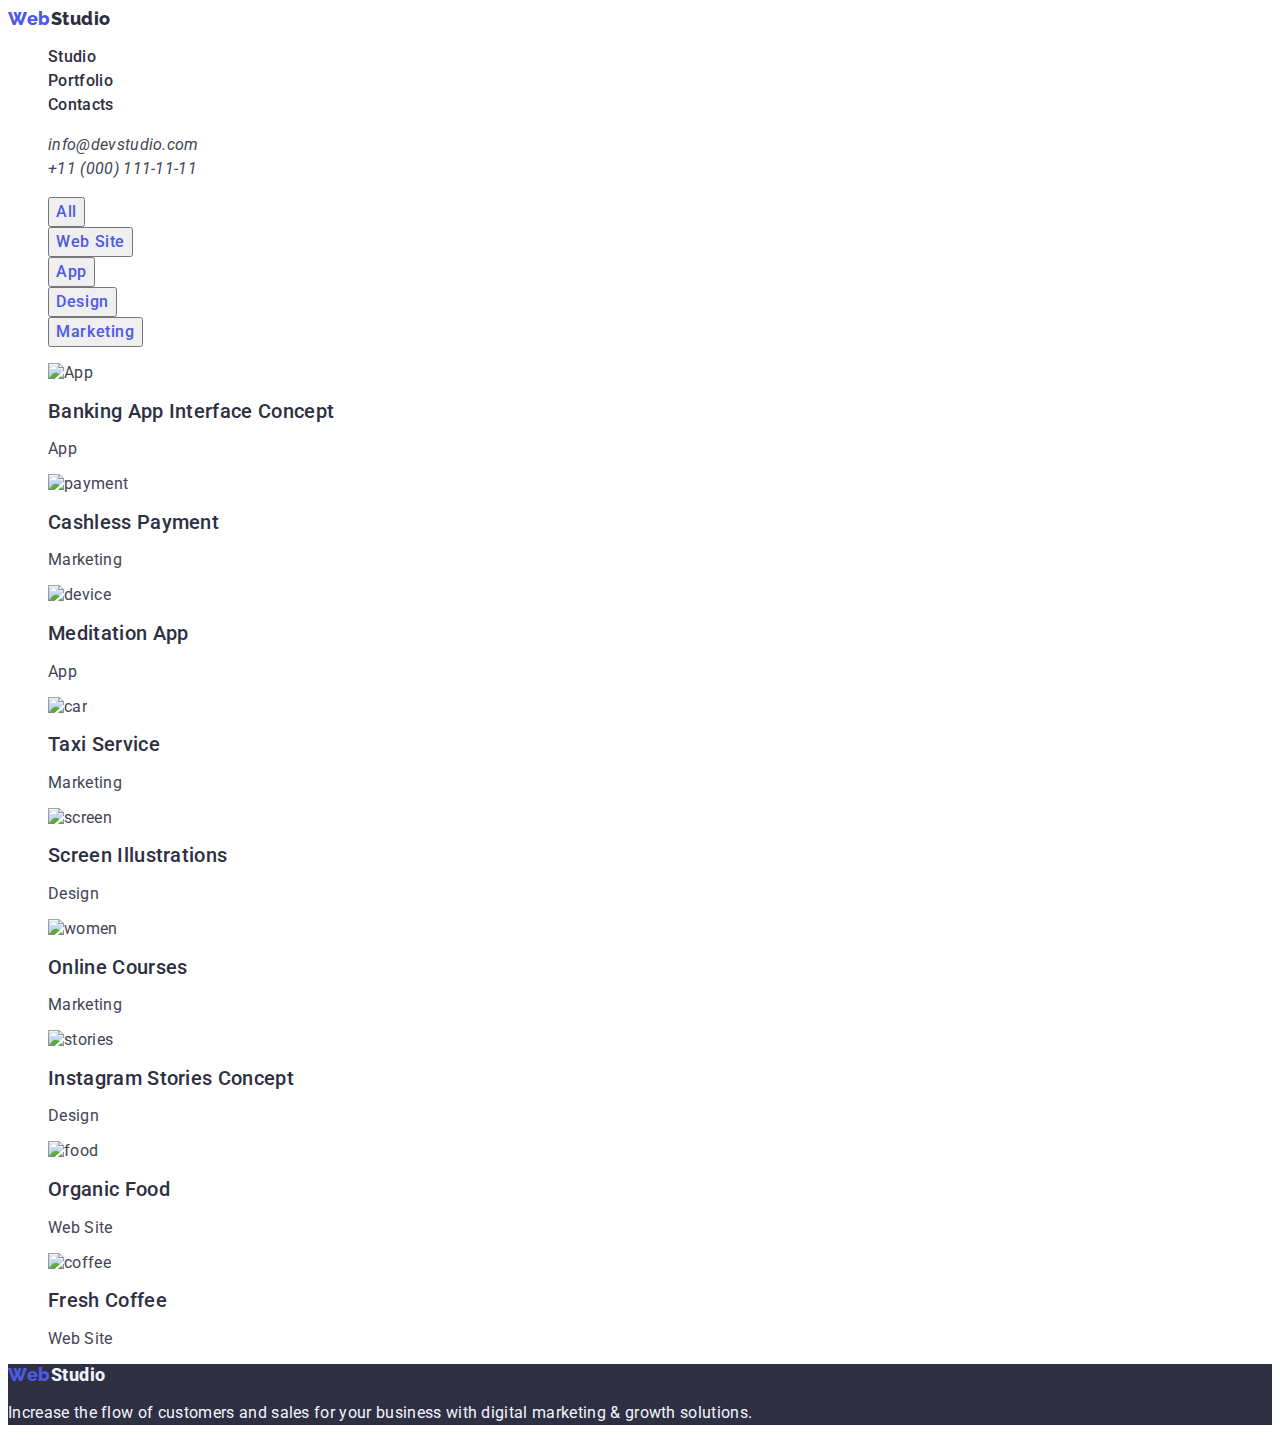
==== portfolio.html @ 8b95468c "logo" ====
<!DOCTYPE html>
<html lang="en">
  <head>
    <meta charset="UTF-8" />
    <meta http-equiv="X-UA-Compatible" content="IE=edge" />
    <meta name="viewport" content="width=device-width, initial-scale=1.0" />
    <title>Document</title>
    <link rel="preconnect" href="https://fonts.googleapis.com" />
    <link rel="preconnect" href="https://fonts.gstatic.com" crossorigin />
    <link
      href="https://fonts.googleapis.com/css2?family=Raleway:wght@800&family=Roboto:wght@400;500;700;900&display=swap"
      rel="stylesheet"
    />
    <link rel="stylesheet" href="./css/styles.css" />
  </head>
  <body>
    <header>
      <nav>
        <a href="./index.html" class="text-transform"
          ><span class="first-word">Web</span>Studio</a
        >
        <ul class="sait-nav list">
          <li><a href="./index.html" class="link">Studio</a></li>
          <li><a href="" class="link">Portfolio</a></li>
          <li><a href="" class="link">Contacts</a></li>
        </ul>
      </nav>
      <address>
        <ul>
          <li>
            <a href="mailto:info@devstudio.com" class="mail"
              >info@devstudio.com</a
            >
          </li>
          <li>
            <a href="tel:+110001111111" class="tel">+11 (000) 111-11-11</a>
          </li>
        </ul>
      </address>
    </header>
    <main>
      <section class="section">
        <h1 hidden>Hero</h1>
        <ul>
          <li><button type="button" class="button-portfolio">All</button></li>
          <li>
            <button type="button" class="button-portfolio">Web Site</button>
          </li>
          <li><button type="button" class="button-portfolio">App</button></li>
          <li>
            <button type="button" class="button-portfolio">Design</button>
          </li>
          <li>
            <button type="button" class="button-portfolio">Marketing</button>
          </li>
        </ul>
        <ul>
          <li>
            <img src="./images/ProjectCard.jpg" alt="App" />
            <h2 class="section-title">Banking App Interface Concept</h2>
            <p>App</p>
          </li>
          <li>
            <img src="./images/img.jpg" alt="payment" />
            <h2 class="section-title">Cashless Payment</h2>
            <p>Marketing</p>
          </li>
          <li>
            <img src="./images/img1.jpg" alt="device" />
            <h2 class="section-title">Meditation App</h2>
            <p>App</p>
          </li>
          <li>
            <img src="./images/img2.jpg" alt="car" />
            <h2 class="section-title">Taxi Service</h2>
            <p>Marketing</p>
          </li>
          <li>
            <img src="./images/img3.jpg" alt="screen" />
            <h2 class="section-title">Screen Illustrations</h2>
            <p>Design</p>
          </li>
          <li>
            <img src="./images/img4.jpg" alt="women" />
            <h2 class="section-title">Online Courses</h2>
            <p>Marketing</p>
          </li>
          <li>
            <img src="./images/img5.jpg" alt="stories" />
            <h2 class="section-title">Instagram Stories Concept</h2>
            <p>Design</p>
          </li>
          <li>
            <img src="./images/img6.jpg" alt="food" />
            <h2 class="section-title">Organic Food</h2>
            <p>Web Site</p>
          </li>
          <li>
            <img src="./images/img7.jpg" alt="coffee" />
            <h2 class="section-title">Fresh Coffee</h2>
            <p>Web Site</p>
          </li>
        </ul>
      </section>
    </main>
    <footer class="footer">
      <a href="./index.html" class="text-transform-footer"
        ><span class="first-word">Web</span>Studio</a
      >
      <p class="logo-text">
        Increase the flow of customers and sales for your business with digital
        marketing & growth solutions.
      </p>
    </footer>
  </body>
</html>
---- css/styles.css ----
:root {
  --primary-text-color: #434455;
  --title-text-color: #2e2f42;
  --accent-color: #4d5ae5;
  --white: #ffffff;
  --logo: #f4f4fd;
  --button: #404bbf;
}

body {
  background: var(--white);
  color: var(--primary-text-color);
  font-family: Roboto, sans-serif;
  letter-spacing: 0.02em;
}

ul {
  list-style: none;
}
.text-transform {
  color: var(--title-text-color);
  font-family: Raleway, sans-serif;
  letter-spacing: 0.03em;
  font-weight: 800;
  font-size: 18px;
  line-height: 1.17;
  text-decoration: none;
}
.first-word {
  color: var(--accent-color);
  font-family: Raleway, cursive;
  letter-spacing: 0.03em;
  font-weight: 800;
  font-size: 18px;
  line-height: 1.17;
}

/* Site nav */

.sait-nav .link {
  color: var(--title-text-color);
  font-weight: 500;
  font-size: 16px;
  line-height: 1.5;
  text-decoration: none;
}

.sait-nav .link:hover,
.sait-nav .link:focus {
  color: var(--accent-color);
}

.mail:hover,
.mail:focus {
  color: var(--accent-color);
}

.mail {
  color: var(--primary-text-color);
  font-size: 16px;
  line-height: 1.5;
  text-decoration: none;
}

.tel {
  color: var(--primary-text-color);
  font-size: 16px;
  line-height: 1.5;
  text-decoration: none;
}
.section-title {
  color: var(--title-text-color);
  font-weight: 500;
  font-size: 20px;
  line-height: 1.2;
}

.section-doing {
  font-weight: 700;
  font-size: 36px;
  line-height: 1.1;
  text-align: center;
}
/* Hero */
.hero-title {
  color: var(--white);
  font-weight: 700;
  font-size: 56px;
  line-height: 1.07;
  text-align: center;
}

/*button */
.button {
  color: var(--white);
  background-color: var(--button);
  font-weight: 500;
  font-size: 16px;
  line-height: 1.5;
  align-items: center;
  letter-spacing: 0.04em;
  cursor: pointer;
  font-family: inherit;
}

.hero {
  background-color: var(--title-text-color);
}

.section-team {
  background-color: var(--logo);
}

.footer {
  background-color: var(--title-text-color);
}

.logo-text {
  font-weight: 400;
  font-size: 16px;
  line-height: 1.5;
  color: var(--logo);
}

.text-transform-footer {
  font-weight: 800;
  font-size: 18px;
  line-height: 1.2;
  letter-spacing: 0.03em;
  color: var(--logo);
  text-decoration: none;
}

.button-portfolio {
  color: var(--accent-color);
  font-weight: 500;
  font-size: 16px;
  line-height: 1.5;
  align-items: center;
  text-align: center;
  letter-spacing: 0.04em;
  cursor: pointer;
  font-family: inherit;
}
.button-portfolio:hover,
.button-portfolio:focus {
  color: var(--white);
  background-color: var(--button);
}
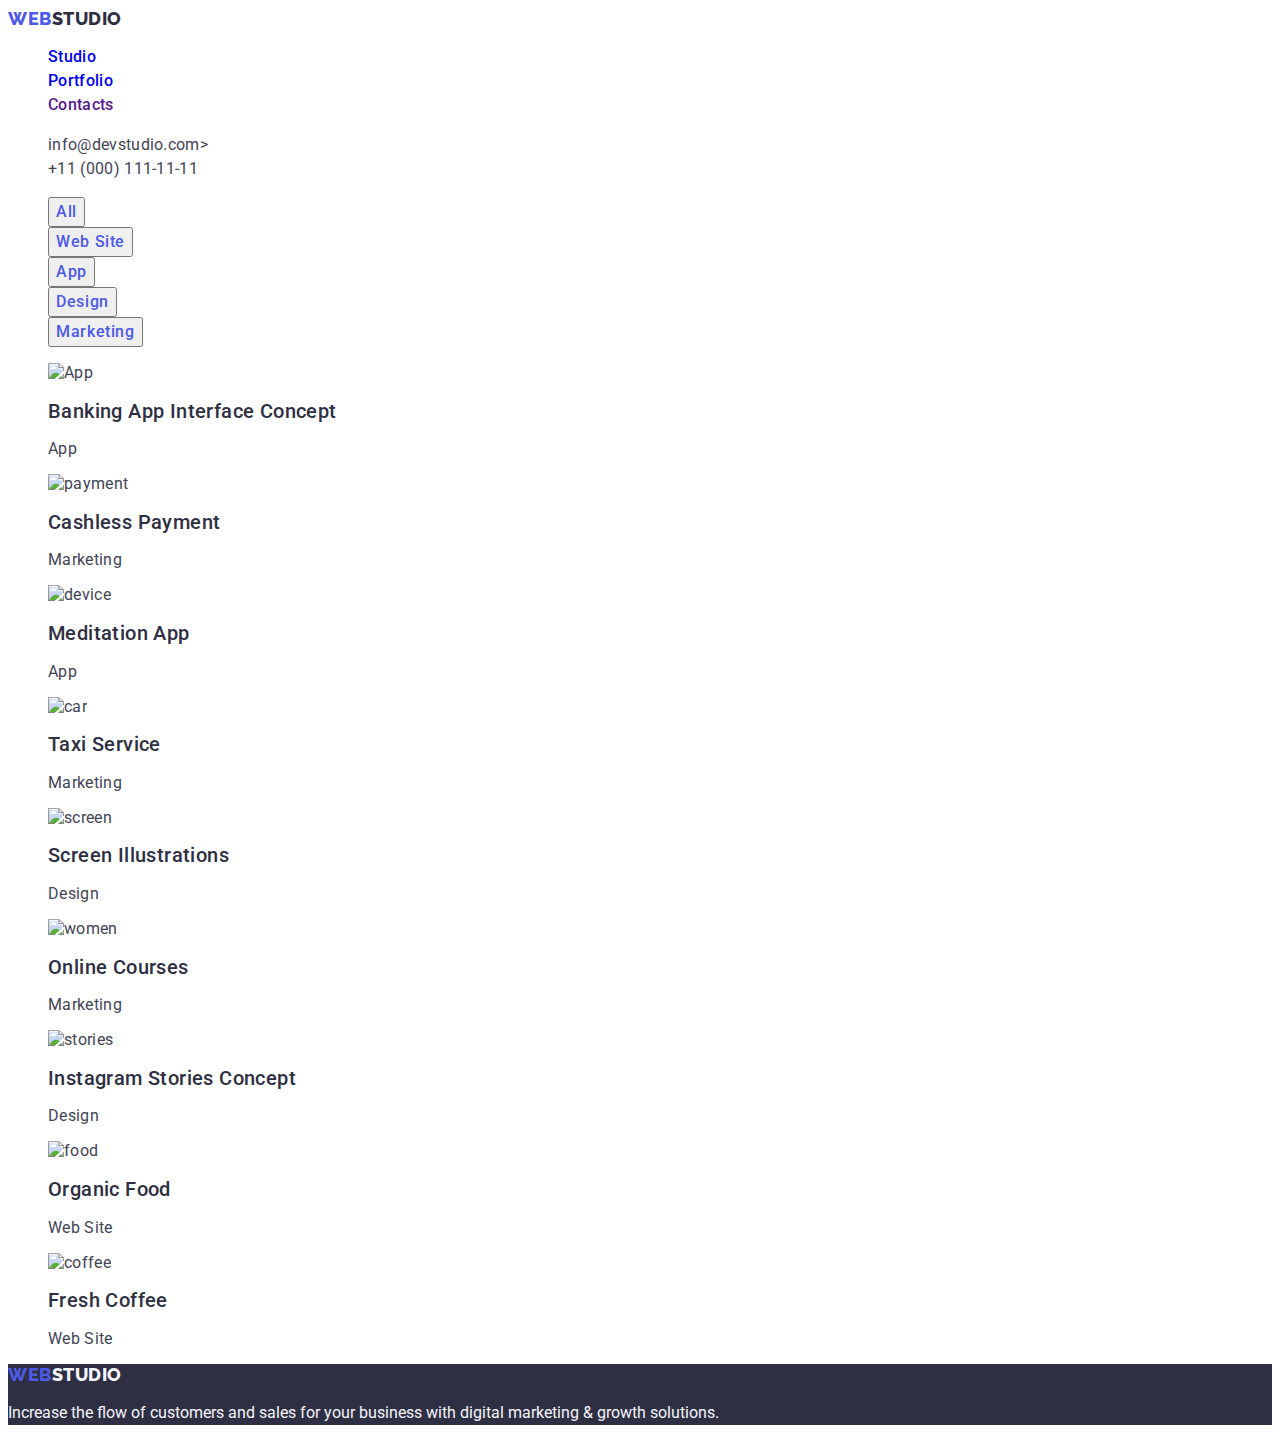
==== commit e255d9ae: "1" ====
--- a/portfolio.html
+++ b/portfolio.html
@@ -16,24 +16,31 @@
   <body>
     <header>
       <nav>
-        <a href="./index.html" class="text-transform"
-          ><span class="first-word">Web</span>Studio</a
+        <a href="./index.html" class="logo-header link"
+          >Web<span class="studio-logo">Studio</span></a
         >
-        <ul class="sait-nav list">
-          <li><a href="./index.html" class="link">Studio</a></li>
-          <li><a href="" class="link">Portfolio</a></li>
-          <li><a href="" class="link">Contacts</a></li>
+
+        <ul class="list">
+          <li class="header-first">
+            <a href="./index.html" class="header-link link">Studio</a>
+          </li>
+          <li class="header-first">
+            <a href="./portfolio.html" class="header-link link">Portfolio</a>
+          </li>
+          <li class="header-first">
+            <a href="" class="header-link link">Contacts</a>
+          </li>
         </ul>
       </nav>
-      <address>
-        <ul>
-          <li>
+      <address class="address">
+        <ul class="list">
+          <li class="link">
             <a href="mailto:info@devstudio.com" class="mail"
               >info@devstudio.com</a
-            >
+            >>
           </li>
-          <li>
-            <a href="tel:+110001111111" class="tel">+11 (000) 111-11-11</a>
+          <li class="link">
+            <a href="tel:+110001111111" class="mail">+11 (000) 111-11-11</a>
           </li>
         </ul>
       </address>
@@ -41,8 +48,10 @@
     <main>
       <section class="section">
         <h1 hidden>Hero</h1>
-        <ul>
-          <li><button type="button" class="button-portfolio">All</button></li>
+        <ul class="list">
+          <li>
+            <button type="button" class="button-portfolio link">All</button>
+          </li>
           <li>
             <button type="button" class="button-portfolio">Web Site</button>
           </li>
@@ -104,9 +113,10 @@
       </section>
     </main>
     <footer class="footer">
-      <a href="./index.html" class="text-transform-footer"
-        ><span class="first-word">Web</span>Studio</a
+      <a href="./index.html" class="logog-footer link"
+        >Web<span class="logo-span-studio link">Studio</span></a
       >
+
       <p class="logo-text">
         Increase the flow of customers and sales for your business with digital
         marketing & growth solutions.
--- a/css/styles.css
+++ b/css/styles.css
@@ -1,33 +1,66 @@
 :root {
-  --primary-text-color: #434455;
-  --title-text-color: #2e2f42;
-  --accent-color: #4d5ae5;
-  --white: #ffffff;
-  --logo: #f4f4fd;
-  --button: #404bbf;
+  --color-primary-text: #434455;
+  --color-title-text: #2e2f42;
+  --color-accent: #4d5ae5;
+  --color-white: #ffffff;
+  --color-logo: #f4f4fd;
+  --color-button: #404bbf;
 }
 
 body {
-  background: var(--white);
-  color: var(--primary-text-color);
+  background: var(--color-white);
+  color: var(--color-primary-text);
   font-family: Roboto, sans-serif;
-  letter-spacing: 0.02em;
+}
+.list {
+  list-style: none;
+}
+.link {
+  text-decoration: none;
 }
 
 ul {
   list-style: none;
 }
-.text-transform {
+
+.header-logo {
   color: var(--title-text-color);
-  font-family: Raleway, sans-serif;
-  letter-spacing: 0.03em;
+  font-weight: 500;
+  font-size: 16px;
+  line-height: 1.5;
+  letter-spacing: 0.02em;
+  text-decoration: none;
+}
+
+.studio-logo {
+  color: var(--color-title-text);
+}
+
+.address {
+  font-style: normal;
+}
+
+.header-first {
+  color: var(--color-title-text);
+  font-weight: 500;
+  font-size: 16px;
+  line-height: 1.5;
+  letter-spacing: 0.02em;
+  text-decoration: none;
+}
+
+.logo-header {
+  color: var(--color-accent);
+  font-family: 'Raleway', sans-serif;
   font-weight: 800;
   font-size: 18px;
   line-height: 1.17;
+  letter-spacing: 0.03em;
+  text-transform: uppercase;
   text-decoration: none;
 }
 .first-word {
-  color: var(--accent-color);
+  color: var(--color-accent);
   font-family: Raleway, cursive;
   letter-spacing: 0.03em;
   font-weight: 800;
@@ -38,7 +71,7 @@
 /* Site nav */
 
 .sait-nav .link {
-  color: var(--title-text-color);
+  color: var(--color-title-text);
   font-weight: 500;
   font-size: 16px;
   line-height: 1.5;
@@ -47,53 +80,82 @@
 
 .sait-nav .link:hover,
 .sait-nav .link:focus {
-  color: var(--accent-color);
+  color: var(--color-accent);
 }
 
 .mail:hover,
 .mail:focus {
-  color: var(--accent-color);
+  color: var(--color-button);
 }
 
 .mail {
-  color: var(--primary-text-color);
-  font-size: 16px;
-  line-height: 1.5;
-  text-decoration: none;
+  color: var(--color-primary-text);
+  font-size: 16px;
+  line-height: 1.5;
+  text-decoration: none;
+  letter-spacing: 0.02em;
 }
 
 .tel {
-  color: var(--primary-text-color);
+  color: var(--color-primary-text);
   font-size: 16px;
   line-height: 1.5;
   text-decoration: none;
 }
 .section-title {
-  color: var(--title-text-color);
+  color: var(--color-title-text);
   font-weight: 500;
   font-size: 20px;
   line-height: 1.2;
+  letter-spacing: 0.02em;
+}
+
+.list-pr {
+  font-size: 16px;
+  line-height: 1.5;
+}
+
+.section {
+  letter-spacing: 0.02em;
+}
+
+.about {
+  line-height: 1.5;
+}
+
+.list-img {
+  background-color: var(--color-white);
 }
 
 .section-doing {
+  color: var(--color-title-text);
   font-weight: 700;
   font-size: 36px;
   line-height: 1.1;
   text-align: center;
+  line-height: 1.11;
+  letter-spacing: 0.02em;
+  text-transform: capitalize;
 }
 /* Hero */
 .hero-title {
-  color: var(--white);
+  color: var(--color-white);
   font-weight: 700;
   font-size: 56px;
   line-height: 1.07;
   text-align: center;
+  letter-spacing: 0.02em;
 }
 
 /*button */
+.button:hover,
+.button:focus {
+  color: var(--color-white);
+  background-color: var(--color-button);
+}
 .button {
-  color: var(--white);
-  background-color: var(--button);
+  color: var(--color-white);
+  background-color: var(--color-accent);
   font-weight: 500;
   font-size: 16px;
   line-height: 1.5;
@@ -104,35 +166,42 @@
 }
 
 .hero {
-  background-color: var(--title-text-color);
+  background-color: var(--color-title-text);
 }
 
 .section-team {
-  background-color: var(--logo);
+  background-color: var(--color-logo);
+  letter-spacing: 0.02em;
 }
 
 .footer {
-  background-color: var(--title-text-color);
+  background-color: var(--color-title-text);
 }
 
 .logo-text {
   font-weight: 400;
   font-size: 16px;
   line-height: 1.5;
-  color: var(--logo);
-}
-
-.text-transform-footer {
+  color: var(--color-logo);
+}
+
+.logog-footer {
+  color: var(--color-accent);
+  font-family: 'Raleway', sans-serif;
   font-weight: 800;
   font-size: 18px;
-  line-height: 1.2;
+  line-height: 1.17;
   letter-spacing: 0.03em;
-  color: var(--logo);
-  text-decoration: none;
+  text-transform: uppercase;
+  text-decoration: none;
+}
+
+.logo-span-studio {
+  color: var(--color-logo);
 }
 
 .button-portfolio {
-  color: var(--accent-color);
+  color: var(--color-accent);
   font-weight: 500;
   font-size: 16px;
   line-height: 1.5;
@@ -144,6 +213,6 @@
 }
 .button-portfolio:hover,
 .button-portfolio:focus {
-  color: var(--white);
-  background-color: var(--button);
-}
+  color: var(--color-white);
+  background-color: var(--color-button);
+}
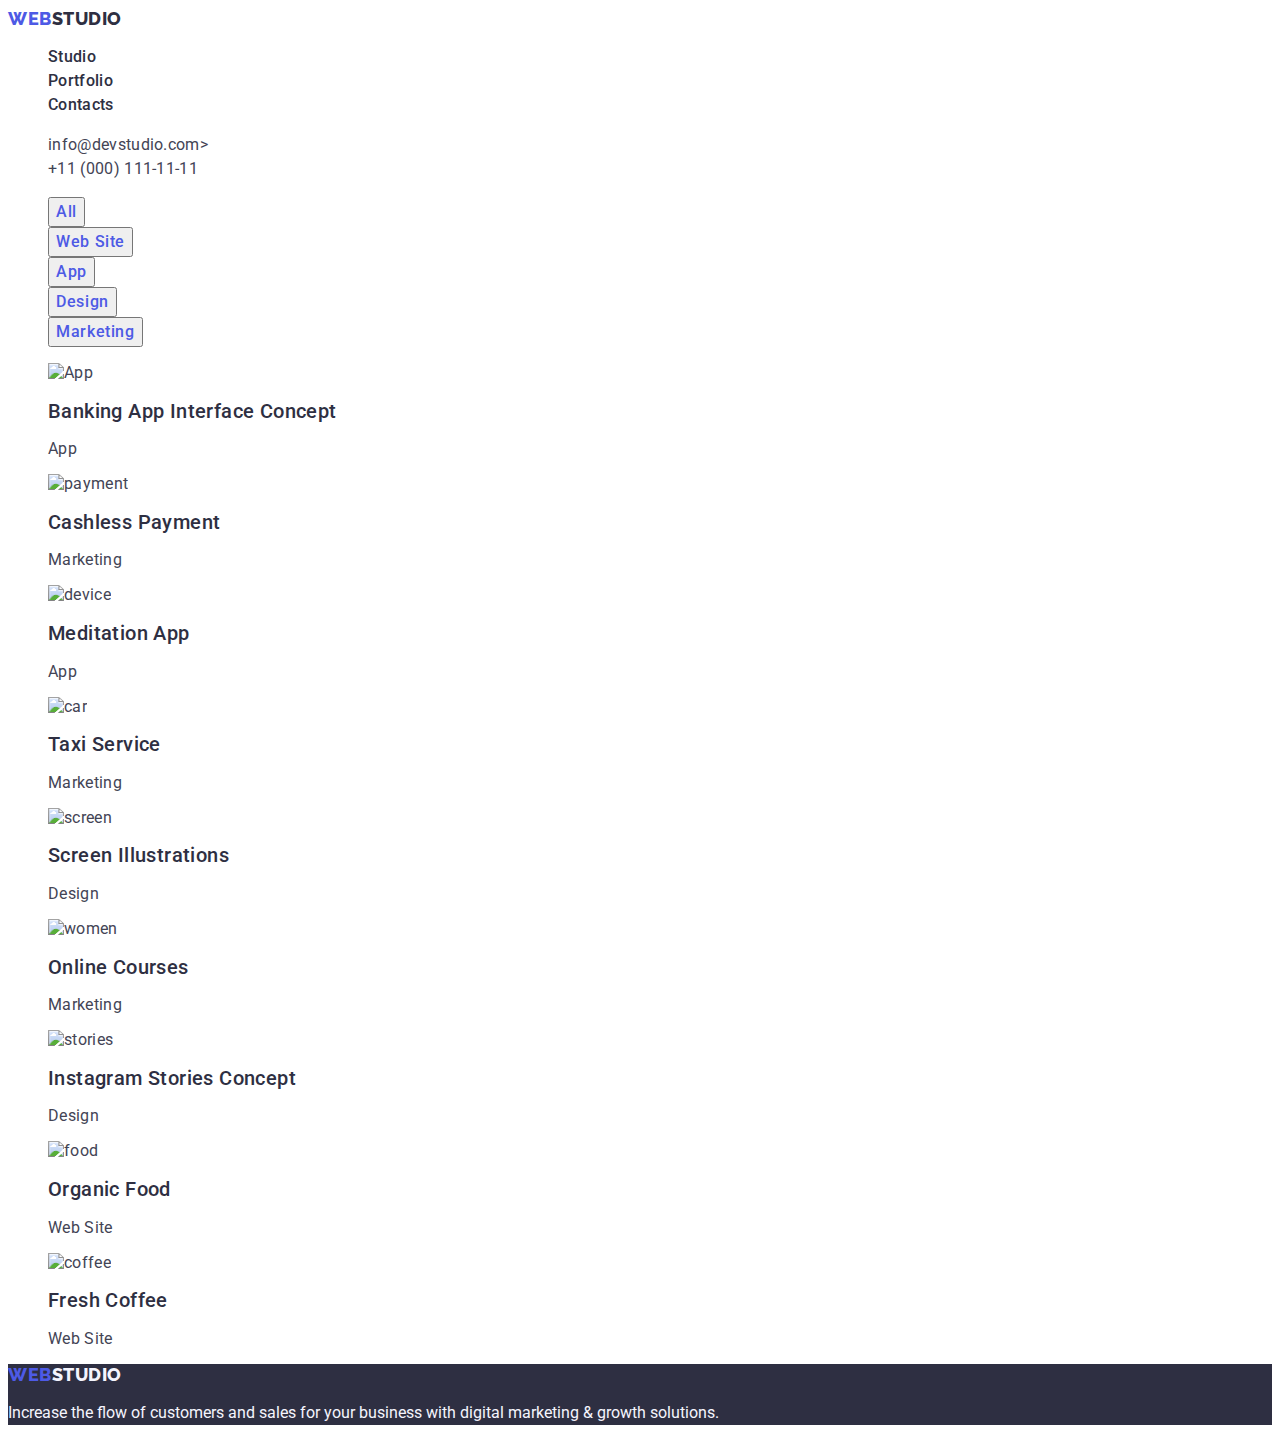
==== commit d6068a7c: "1" ====
--- a/portfolio.html
+++ b/portfolio.html
@@ -63,7 +63,7 @@
             <button type="button" class="button-portfolio">Marketing</button>
           </li>
         </ul>
-        <ul>
+        <ul class="list">
           <li>
             <img src="./images/ProjectCard.jpg" alt="App" />
             <h2 class="section-title">Banking App Interface Concept</h2>
--- a/css/styles.css
+++ b/css/styles.css
@@ -5,6 +5,7 @@
   --color-white: #ffffff;
   --color-logo: #f4f4fd;
   --color-button: #404bbf;
+  --color-dgs: #f4f4fd;
 }
 
 body {
@@ -23,8 +24,13 @@
   list-style: none;
 }
 
-.header-logo {
-  color: var(--title-text-color);
+.header-link:hover,
+.header-link:focus {
+  color: var(--color-button);
+}
+
+.header-link {
+  color: var(--color-title-text);
   font-weight: 500;
   font-size: 16px;
   line-height: 1.5;
@@ -214,5 +220,5 @@
 .button-portfolio:hover,
 .button-portfolio:focus {
   color: var(--color-white);
-  background-color: var(--color-button);
-}
+  background-color: var(--color-dgs);
+}
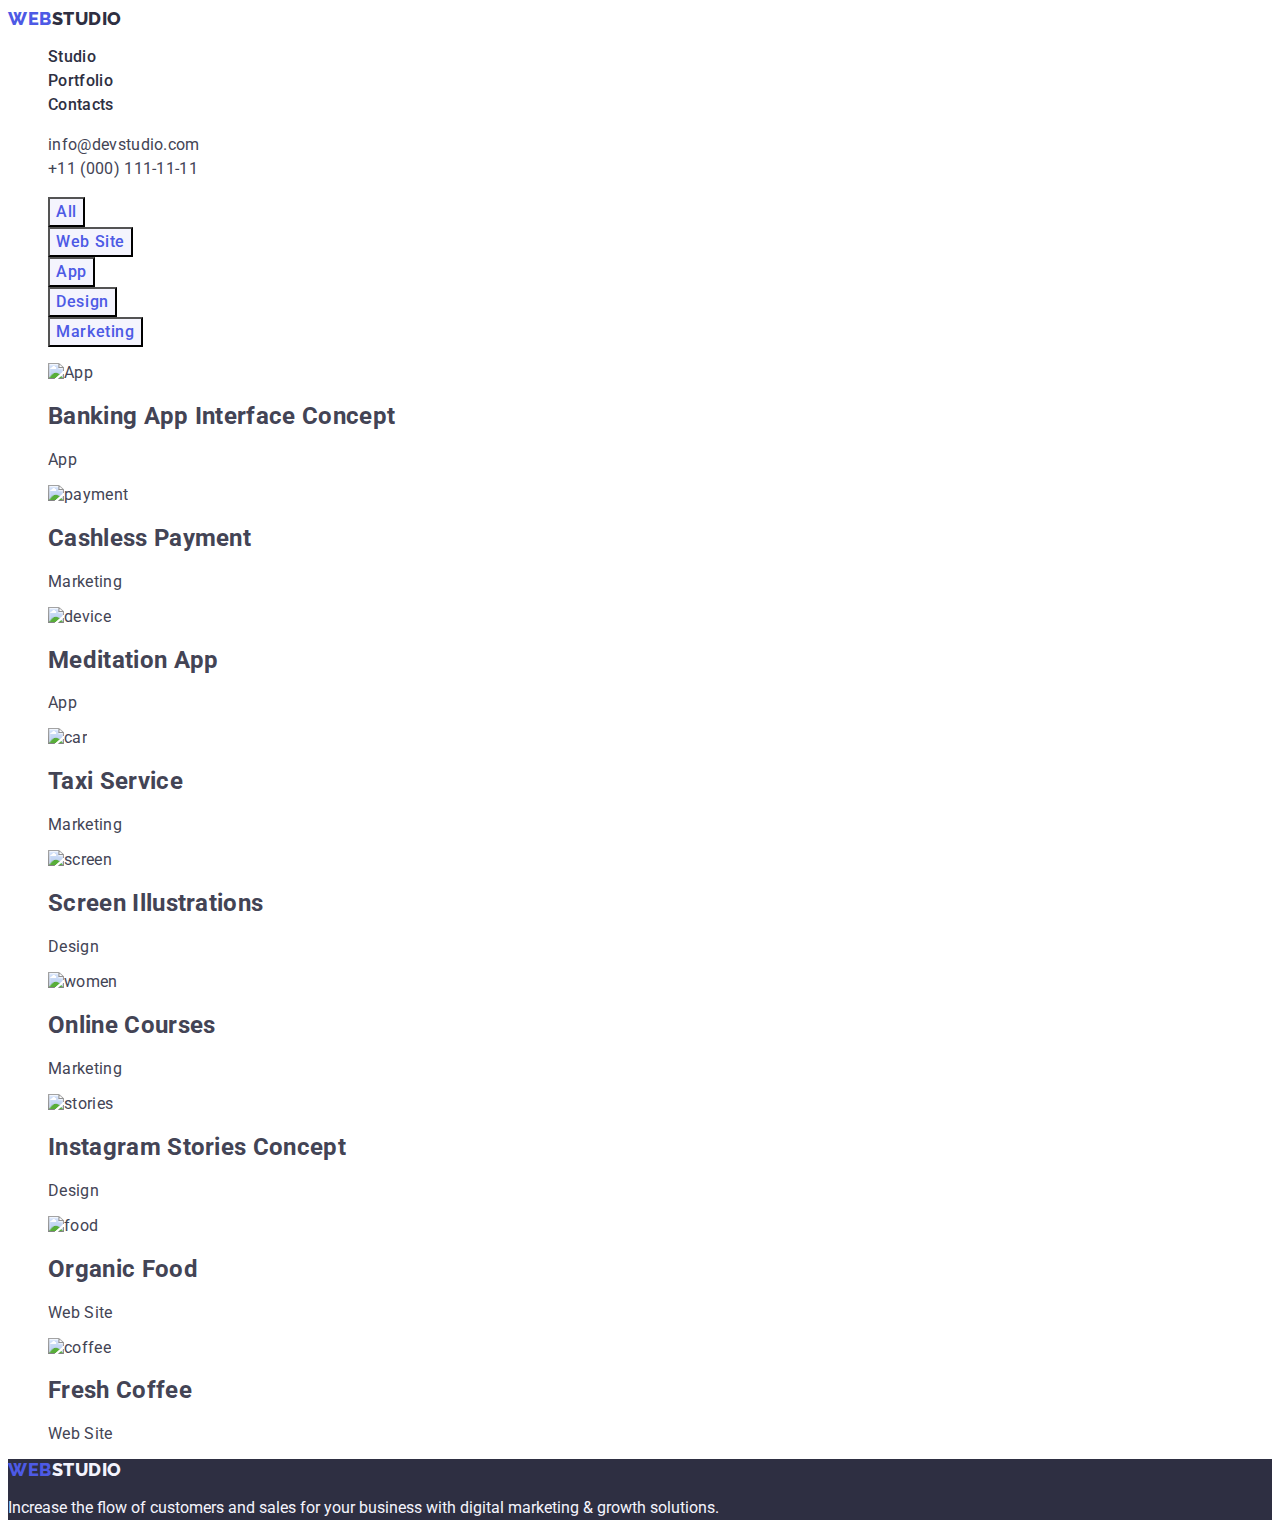
==== commit c4e34dbd: "1" ====
--- a/portfolio.html
+++ b/portfolio.html
@@ -37,8 +37,9 @@
           <li class="link">
             <a href="mailto:info@devstudio.com" class="mail"
               >info@devstudio.com</a
-            >>
+            >
           </li>
+
           <li class="link">
             <a href="tel:+110001111111" class="mail">+11 (000) 111-11-11</a>
           </li>
@@ -53,60 +54,75 @@
             <button type="button" class="button-portfolio link">All</button>
           </li>
           <li>
-            <button type="button" class="button-portfolio">Web Site</button>
-          </li>
-          <li><button type="button" class="button-portfolio">App</button></li>
-          <li>
-            <button type="button" class="button-portfolio">Design</button>
+            <button type="button" class="button-portfolio link">
+              Web Site
+            </button>
           </li>
           <li>
-            <button type="button" class="button-portfolio">Marketing</button>
+            <button type="button" class="button-portfolio link">App</button>
+          </li>
+          <li>
+            <button type="button" class="button-portfolio link">Design</button>
+          </li>
+          <li>
+            <button type="button" class="button-portfolio link">
+              Marketing
+            </button>
           </li>
         </ul>
         <ul class="list">
           <li>
-            <img src="./images/ProjectCard.jpg" alt="App" />
-            <h2 class="section-title">Banking App Interface Concept</h2>
+            <img class="main-img link" src="./images/ProjectCard.jpg" width:
+            height: 300px; 360px; alt="App" />
+            <h2>Banking App Interface Concept</h2>
             <p>App</p>
           </li>
           <li>
-            <img src="./images/img.jpg" alt="payment" />
-            <h2 class="section-title">Cashless Payment</h2>
+            <img src="./images/img.jpg" width: 360px; height: 300px;
+            alt="payment" />
+            <h2>Cashless Payment</h2>
             <p>Marketing</p>
           </li>
           <li>
-            <img src="./images/img1.jpg" alt="device" />
-            <h2 class="section-title">Meditation App</h2>
+            <img src="./images/img1.jpg" width: 360px; height: 300px;
+            alt="device" />
+            <h2>Meditation App</h2>
             <p>App</p>
           </li>
           <li>
-            <img src="./images/img2.jpg" alt="car" />
-            <h2 class="section-title">Taxi Service</h2>
+            <img src="./images/img2.jpg" width: 360px; height: 300px; alt="car"
+            />
+            <h2>Taxi Service</h2>
             <p>Marketing</p>
           </li>
           <li>
-            <img src="./images/img3.jpg" alt="screen" />
-            <h2 class="section-title">Screen Illustrations</h2>
+            <img src="./images/img3.jpg" width: 360px; height: 300px;
+            alt="screen" />
+            <h2>Screen Illustrations</h2>
             <p>Design</p>
           </li>
           <li>
-            <img src="./images/img4.jpg" alt="women" />
-            <h2 class="section-title">Online Courses</h2>
+            <img src="./images/img4.jpg" width: 360px; height: 300px;
+            alt="women" />
+            <h2>Online Courses</h2>
             <p>Marketing</p>
           </li>
           <li>
-            <img src="./images/img5.jpg" alt="stories" />
-            <h2 class="section-title">Instagram Stories Concept</h2>
+            <img src="./images/img5.jpg" width: 360px; height: 300px;
+            alt="stories" />
+            <h2>Instagram Stories Concept</h2>
             <p>Design</p>
           </li>
           <li>
-            <img src="./images/img6.jpg" alt="food" />
-            <h2 class="section-title">Organic Food</h2>
+            <img src="./images/img6.jpg" width: 360px; height: 300px; alt="food"
+            />
+            <h2>Organic Food</h2>
             <p>Web Site</p>
           </li>
           <li>
-            <img src="./images/img7.jpg" alt="coffee" />
-            <h2 class="section-title">Fresh Coffee</h2>
+            <img src="./images/img7.jpg" width: 360px; height: 300px;
+            alt="coffee" />
+            <h2>Fresh Coffee</h2>
             <p>Web Site</p>
           </li>
         </ul>
--- a/css/styles.css
+++ b/css/styles.css
@@ -108,25 +108,25 @@
   line-height: 1.5;
   text-decoration: none;
 }
+.list-pr {
+  font-size: 16px;
+  line-height: 1.5;
+}
+
+.section {
+  letter-spacing: 0.02em;
+}
+
+.about {
+  line-height: 1.5;
+}
+
 .section-title {
-  color: var(--color-title-text);
   font-weight: 500;
   font-size: 20px;
   line-height: 1.2;
   letter-spacing: 0.02em;
-}
-
-.list-pr {
-  font-size: 16px;
-  line-height: 1.5;
-}
-
-.section {
-  letter-spacing: 0.02em;
-}
-
-.about {
-  line-height: 1.5;
+  color: var(--color-title-text);
 }
 
 .list-img {
@@ -208,6 +208,7 @@
 
 .button-portfolio {
   color: var(--color-accent);
+  background-color: var(--color-dgs);
   font-weight: 500;
   font-size: 16px;
   line-height: 1.5;
@@ -220,5 +221,5 @@
 .button-portfolio:hover,
 .button-portfolio:focus {
   color: var(--color-white);
-  background-color: var(--color-dgs);
-}
+  background-color: var(--color-button);
+}
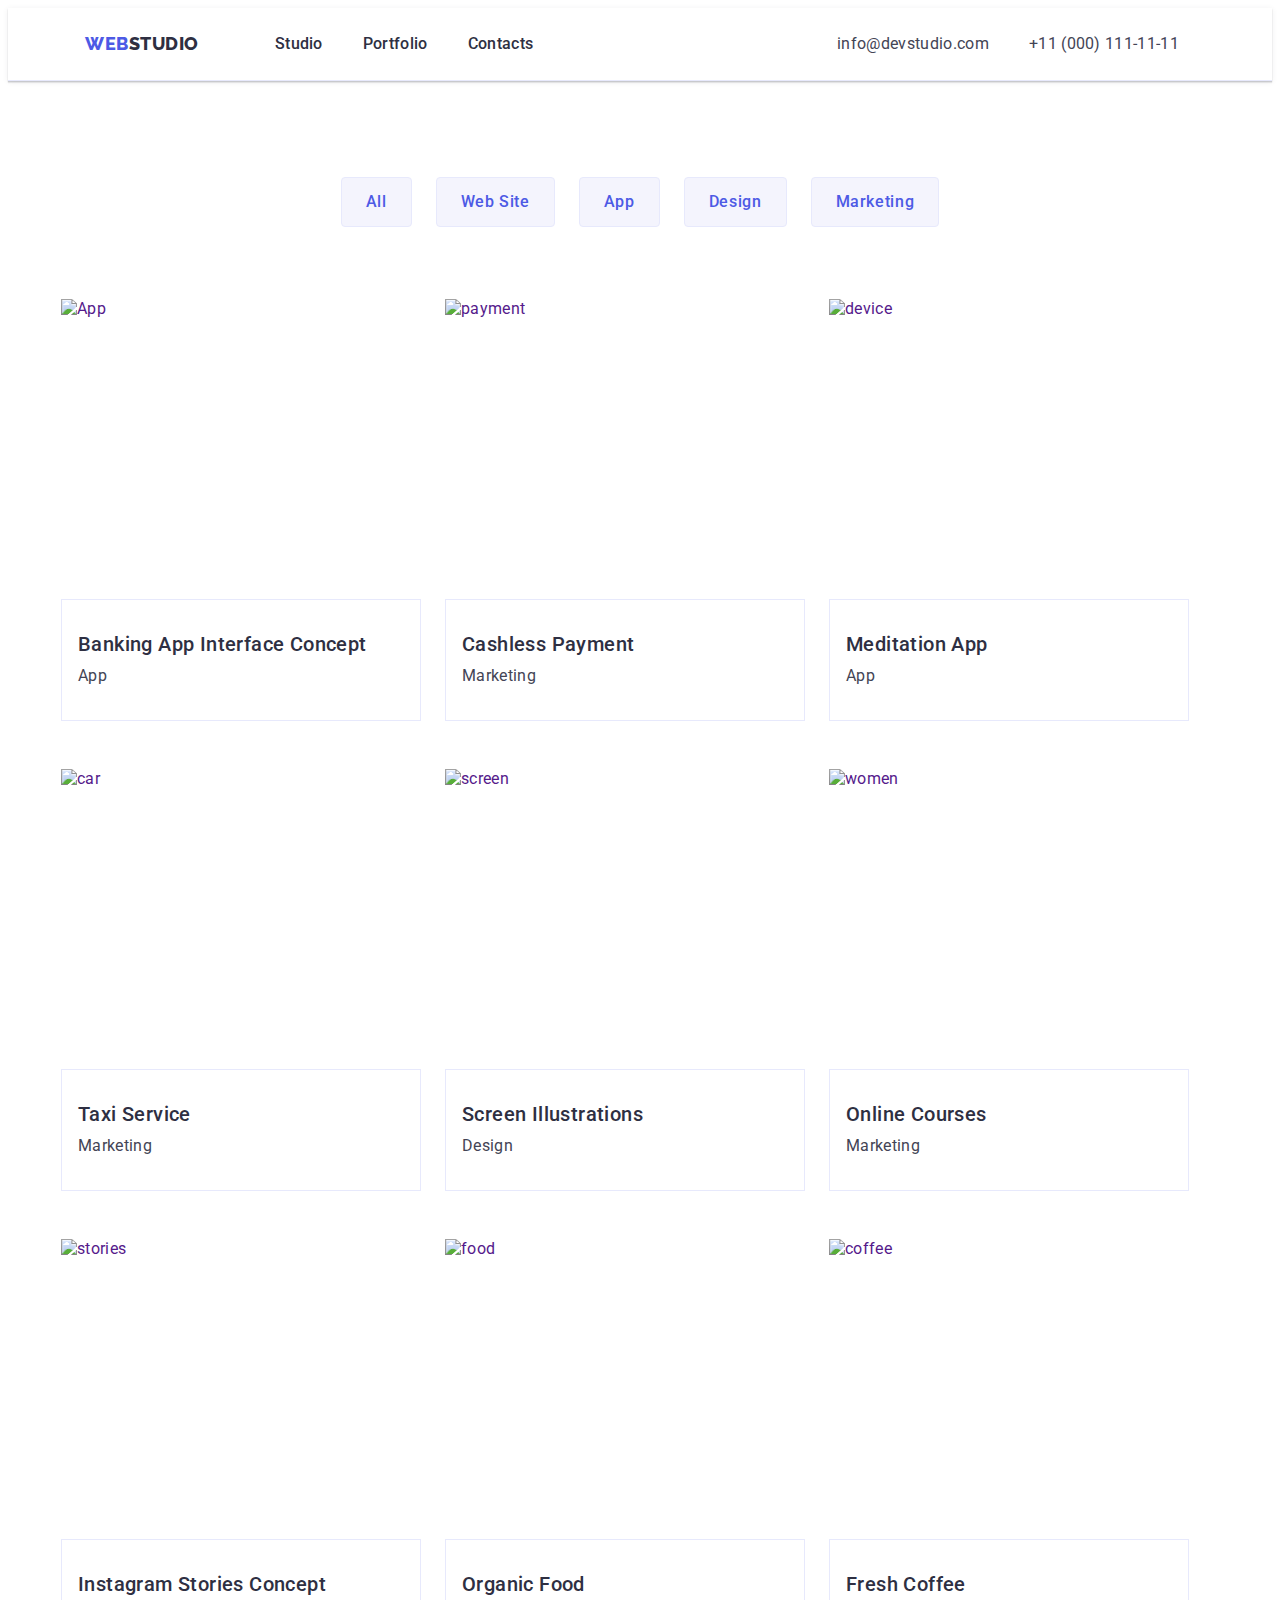
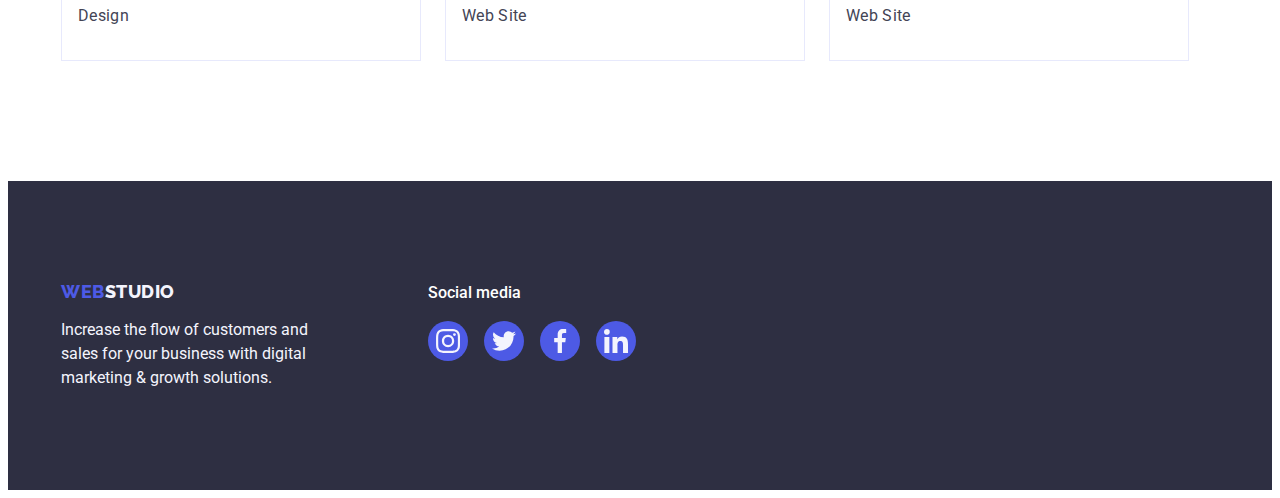
==== commit 97981a37: "update" ====
--- a/portfolio.html
+++ b/portfolio.html
@@ -11,132 +11,258 @@
       href="https://fonts.googleapis.com/css2?family=Raleway:wght@800&family=Roboto:wght@400;500;700;900&display=swap"
       rel="stylesheet"
     />
+    <link
+      rel="stylesheet"
+      href="https://cdnjs.cloudflare.com/ajax/libs/modern-normalize/1.1.0/modern-normalize.min.css"
+      integrity="sha512-wpPYUAdjBVSE4KJnH1VR1HeZfpl1ub8YT/NKx4PuQ5NmX2tKuGu6U/JRp5y+Y8XG2tV+wKQpNHVUX03MfMFn9Q=="
+      crossorigin="anonymous"
+      referrerpolicy="no-referrer"
+    />
     <link rel="stylesheet" href="./css/styles.css" />
   </head>
   <body>
-    <header>
-      <nav>
-        <a href="./index.html" class="logo-header link"
-          >Web<span class="studio-logo">Studio</span></a
-        >
-
-        <ul class="list">
-          <li class="header-first">
-            <a href="./index.html" class="header-link link">Studio</a>
-          </li>
-          <li class="header-first">
-            <a href="./portfolio.html" class="header-link link">Portfolio</a>
-          </li>
-          <li class="header-first">
-            <a href="" class="header-link link">Contacts</a>
-          </li>
-        </ul>
-      </nav>
-      <address class="address">
-        <ul class="list">
-          <li class="link">
-            <a href="mailto:info@devstudio.com" class="mail"
-              >info@devstudio.com</a
-            >
-          </li>
-
-          <li class="link">
-            <a href="tel:+110001111111" class="mail">+11 (000) 111-11-11</a>
-          </li>
-        </ul>
-      </address>
+    <header class="header header-pf">
+      <div class="container header-container">
+        <nav class="navigation">
+          <a href="./index.html" class="logo-header link"
+            >Web<span class="studio-logo">Studio</span></a
+          >
+
+          <ul class="list header-list">
+            <li class="header-first">
+              <a href="./index.html" class="header-link link">Studio</a>
+            </li>
+            <li class="header-first">
+              <a href="./portfolio.html" class="header-link link">Portfolio</a>
+            </li>
+            <li class="header-first">
+              <a href="" class="header-link link">Contacts</a>
+            </li>
+          </ul>
+        </nav>
+
+        <address class="address">
+          <ul class="list address-list">
+            <li class="link">
+              <a href="mailto:info@devstudio.com" class="mail link"
+                >info@devstudio.com</a
+              >
+            </li>
+
+            <li class="link">
+              <a href="tel:+110001111111" class="mail link"
+                >+11 (000) 111-11-11</a
+              >
+            </li>
+          </ul>
+        </address>
+      </div>
     </header>
     <main>
-      <section class="section">
-        <h1 hidden>Hero</h1>
-        <ul class="list">
-          <li>
-            <button type="button" class="button-portfolio link">All</button>
-          </li>
-          <li>
-            <button type="button" class="button-portfolio link">
-              Web Site
-            </button>
-          </li>
-          <li>
-            <button type="button" class="button-portfolio link">App</button>
-          </li>
-          <li>
-            <button type="button" class="button-portfolio link">Design</button>
-          </li>
-          <li>
-            <button type="button" class="button-portfolio link">
-              Marketing
-            </button>
-          </li>
-        </ul>
-        <ul class="list">
-          <li>
-            <img class="main-img link" src="./images/ProjectCard.jpg" width:
-            height: 300px; 360px; alt="App" />
-            <h2>Banking App Interface Concept</h2>
-            <p>App</p>
-          </li>
-          <li>
-            <img src="./images/img.jpg" width: 360px; height: 300px;
-            alt="payment" />
-            <h2>Cashless Payment</h2>
-            <p>Marketing</p>
-          </li>
-          <li>
-            <img src="./images/img1.jpg" width: 360px; height: 300px;
-            alt="device" />
-            <h2>Meditation App</h2>
-            <p>App</p>
-          </li>
-          <li>
-            <img src="./images/img2.jpg" width: 360px; height: 300px; alt="car"
-            />
-            <h2>Taxi Service</h2>
-            <p>Marketing</p>
-          </li>
-          <li>
-            <img src="./images/img3.jpg" width: 360px; height: 300px;
-            alt="screen" />
-            <h2>Screen Illustrations</h2>
-            <p>Design</p>
-          </li>
-          <li>
-            <img src="./images/img4.jpg" width: 360px; height: 300px;
-            alt="women" />
-            <h2>Online Courses</h2>
-            <p>Marketing</p>
-          </li>
-          <li>
-            <img src="./images/img5.jpg" width: 360px; height: 300px;
-            alt="stories" />
-            <h2>Instagram Stories Concept</h2>
-            <p>Design</p>
-          </li>
-          <li>
-            <img src="./images/img6.jpg" width: 360px; height: 300px; alt="food"
-            />
-            <h2>Organic Food</h2>
-            <p>Web Site</p>
-          </li>
-          <li>
-            <img src="./images/img7.jpg" width: 360px; height: 300px;
-            alt="coffee" />
-            <h2>Fresh Coffee</h2>
-            <p>Web Site</p>
-          </li>
-        </ul>
+      <section class="section section-bt">
+        <div class="container">
+          <h1 hidden>Hero</h1>
+          <ul class="list button-container">
+            <li >
+              <button type="button" class="button-portfolio link">All</button>
+            </li>
+            <li >
+              <button type="button" class="button-portfolio link">
+                Web Site
+              </button>
+            </li>
+            <li >
+              <button type="button" class="button-portfolio link">App</button>
+            </li>
+            <li >
+              <button type="button" class="button-portfolio link">
+                Design
+              </button>
+            </li>
+            <li">
+              <button type="button" class="button-portfolio link">
+                Marketing
+              </button>
+            </li>
+          </ul>
+          <ul class="list img-container">
+            <li>
+              <a href="" class="main-img link"
+                ><img
+                  src="./images/ProjectCard.jpg"
+                  width="360"
+                  height="300"
+                  alt="App"
+                />
+                <div class="port-canteiner">
+                <h2 class="main-head">Banking App Interface Concept</h2>
+                <p class="main-p">App</p>
+              </div>
+              </a>
+            </li>
+            <li>
+              <a href="" class="main-img link"
+                ><img
+                  src="./images/img.jpg"
+                  width="360"
+                  height="300"
+                  alt="payment"
+                />
+                 <div class="port-canteiner">
+                <h2 class="main-head">Cashless Payment</h2>
+                <p class="main-p">Marketing</p>
+              </div>
+              </a>
+            </li>
+            <li>
+              <a href="" class="main-img link"
+                ><img
+                  src="./images/img1.jpg"
+                  width="360"
+                  height="300"
+                  alt="device"
+                />
+                <div class="port-canteiner">
+                <h2 class="main-head">Meditation App</h2>
+                <p class="main-p">App</p>
+              </div>
+              </a>
+            </li>
+            <li>
+              <a href="" class="main-img link"
+                ><img
+                  src="./images/img2.jpg"
+                  width="360"
+                  height="300"
+                  alt="car"
+                />
+                 <div class="port-canteiner">
+                <h2 class="main-head">Taxi Service</h2>
+                <p class="main-p">Marketing</p>
+              </div>
+              </a>
+            </li>
+            <li>
+              <a href="" class="main-img link">
+                <img
+                  src="./images/img3.jpg"
+                  width="360"
+                  height="300"
+                  alt="screen"
+                />
+                <div class="port-canteiner">
+                <h2 class="main-head">Screen Illustrations</h2>
+                <p class="main-p">Design</p>
+              </div>
+              </a>
+            </li>
+            <li>
+              <a href="" class="main-img link">
+                <img
+                  src="./images/img4.jpg"
+                  width="360"
+                  height="300"
+                  alt="women"
+                />
+                <div class="port-canteiner">
+                <h2 class="main-head">Online Courses</h2>
+                <p class="main-p">Marketing</p>
+              </div>
+              </a>
+            </li>
+            <li>
+              <a href="" class="main-img link"
+                ><img
+                  src="./images/img5.jpg"
+                  width="360"
+                  height="300"
+                  alt="stories"
+                />
+                <div class="port-canteiner">
+                <h2 class="main-head">Instagram Stories Concept</h2>
+                <p class="main-p">Design</p>
+              </div>
+              </a>
+            </li>
+            <li>
+               <a href="" class="main-img link"><img
+                  src="./images/img6.jpg"
+                  width="360"
+                  height="300"
+                  alt="food"
+                  />
+                <div class="port-canteiner">
+                 
+                <h2 class="main-head">Organic Food</h2>
+                <p class="main-p">Web Site</p> 
+              </div>
+             </a>
+            </li>
+            <li>
+              <a href="" class="main-img link"
+                ><img
+                  src="./images/img7.jpg"
+                  width="360"
+                  height="300"
+                  alt="coffee"
+                />
+                <div class="port-canteiner">
+                <h2 class="main-head">Fresh Coffee</h2>
+                <p class="main-p">Web Site</p>
+              </div>
+              </a>
+            </li>
+          </ul>
+        </div>
       </section>
     </main>
-    <footer class="footer">
-      <a href="./index.html" class="logog-footer link"
-        >Web<span class="logo-span-studio link">Studio</span></a
-      >
-
-      <p class="logo-text">
-        Increase the flow of customers and sales for your business with digital
-        marketing & growth solutions.
-      </p>
+     <footer class="footer ft-container">
+      <div class="container ft-cont-flx">
+        <div class="footer-conteiner">
+          <a href="./index.html" class="logog-footer link"
+            >Web<span class="logo-span-studio link">Studio</span></a
+          >
+
+          <p class="logo-text">
+            Increase the flow of customers and <br />
+            sales for your business with digital <br />
+            marketing & growth solutions.
+          </p>
+        </div>
+        <div>
+          <p class="footer-par">Social media</p>
+          <ul class="footer-soc-list list">
+            <li class="footer-soc-item">
+              <a class="footer-soc-link link" href>
+                <svg class="footer-soc-icon" width="24px" height="24px">
+                  <use href="./images/icons.svg#icon-instagram-2"></use>
+                </svg>
+              </a>
+            </li>
+            <li class="footer-soc-item">
+              <a class="footer-soc-link link" href
+                ><svg class="footer-soc-icon" width="24px" height="24px">
+                  <use href="./images/icons.svg#icon-twitter-1"></use>
+                </svg>
+              </a>
+            </li>
+            <li class="footer-soc-item">
+              <a class="footer-soc-link link" href
+                ><svg class="footer-soc-icon" width="24px" height="24px">
+                  <use href="./images/icons.svg#icon-facebook-1"></use>
+                </svg>
+              </a>
+            </li>
+            <li class="footer-soc-item">
+              <a class="footer-soc-link link" href
+                ><svg class="footer-soc-icon" width="24px" height="24px">
+                  <use href="./images/icons.svg#icon-linkedin-1"></use>
+                </svg>
+              </a>
+            </li>
+          </ul>
+        </div>
+      </div>
     </footer>
   </body>
 </html>
--- a/css/styles.css
+++ b/css/styles.css
@@ -7,21 +7,47 @@
   --color-button: #404bbf;
   --color-dgs: #f4f4fd;
 }
-
+p,
+h1,
+h2,
+h3,
+h4,
+h5,
+h6 {
+  margin: 0;
+}
+ul {
+  margin: 0;
+  padding-left: 0;
+}
+button {
+  cursor: pointer;
+}
+address {
+  font-style: normal;
+}
+img {
+  display: block;
+}
 body {
   background: var(--color-white);
   color: var(--color-primary-text);
   font-family: Roboto, sans-serif;
 }
+/* Container */
+.container {
+  width: 1158px;
+  padding-left: 15px;
+  padding-right: 15px;
+  margin-left: auto;
+  margin-right: auto;
+}
+
 .list {
   list-style: none;
 }
 .link {
   text-decoration: none;
-}
-
-ul {
-  list-style: none;
 }
 
 .header-link:hover,
@@ -64,6 +90,7 @@
   letter-spacing: 0.03em;
   text-transform: uppercase;
   text-decoration: none;
+  margin-right: 76px;
 }
 .first-word {
   color: var(--color-accent);
@@ -100,6 +127,7 @@
   line-height: 1.5;
   text-decoration: none;
   letter-spacing: 0.02em;
+  margin-right: 40px;
 }
 
 .tel {
@@ -109,8 +137,12 @@
   text-decoration: none;
 }
 .list-pr {
-  font-size: 16px;
-  line-height: 1.5;
+  display: flex;
+  font-size: 16px;
+  line-height: 1.5;
+  margin-top: 8px;
+  justify-content: center;
+  margin-bottom: 8px;
 }
 
 .section {
@@ -173,11 +205,25 @@
 
 .hero {
   background-color: var(--color-title-text);
+  background-image: linear-gradient(
+      rgba(46, 47, 66, 0.7),
+      rgba(46, 47, 66, 0.7)
+    ),
+    url(../images/people-office.jpg);
+  background-repeat: no-repeat;
+  background-position: center;
+  background-size: 1440px;
+  padding: 188px 0;
+  text-align: center;
+  max-width: 1440px;
+  margin-left: auto;
+  margin-right: auto;
 }
 
 .section-team {
   background-color: var(--color-logo);
-  letter-spacing: 0.02em;
+  padding-top: 120px;
+  padding-bottom: 120px;
 }
 
 .footer {
@@ -189,6 +235,7 @@
   font-size: 16px;
   line-height: 1.5;
   color: var(--color-logo);
+  margin-top: 16px;
 }
 
 .logog-footer {
@@ -200,6 +247,7 @@
   letter-spacing: 0.03em;
   text-transform: uppercase;
   text-decoration: none;
+  display: ;
 }
 
 .logo-span-studio {
@@ -217,9 +265,255 @@
   letter-spacing: 0.04em;
   cursor: pointer;
   font-family: inherit;
+  align-items: center;
+  padding: 12px 24px;
+  border: 1px solid #e7e9fc;
+  border-radius: 4px;
 }
 .button-portfolio:hover,
 .button-portfolio:focus {
   color: var(--color-white);
   background-color: var(--color-button);
-}
+  box-shadow: 0px 3px 1px rgba(0, 0, 0, 0.1), 0px 2px 1px rgba(0, 0, 0, 0.08),
+    0px 2px 2px rgba(0, 0, 0, 0.12);
+  border-radius: 4px;
+}
+.main-head {
+  display: flex;
+  color: var(--color-title-text);
+  font-weight: 500;
+  font-size: 20px;
+  line-height: 1.2;
+  letter-spacing: 0.02em;
+  margin-bottom: 8px;
+}
+
+.main-img {
+  display: block;
+}
+.main-img:hover,
+.main-img:focus {
+  box-shadow: 0px 1px 6px rgba(46, 47, 66, 0.08),
+    0px 1px 1px rgba(46, 47, 66, 0.16), 0px 2px 1px rgba(46, 47, 66, 0.08);
+}
+.main-p {
+  color: var(--color-primary-text);
+  line-height: 1.5;
+}
+/* address */
+.address-list {
+  display: flex;
+}
+.navigation {
+  display: flex;
+  align-items: center;
+  margin-right: auto;
+  padding: 24px;
+}
+.header-list {
+  display: flex;
+  align-items: center;
+  gap: 40px;
+}
+
+.header-container {
+  display: flex;
+  align-items: center;
+}
+
+.hero-bt {
+  padding: 16px 32px 16px 32px;
+  margin-top: 48px;
+  box-shadow: 0px 4px 4px rgba(0, 0, 0, 0.15);
+  border: none;
+  border-radius: 4px;
+}
+.about-company {
+  display: flex;
+  gap: 24px;
+}
+.about-section {
+  padding-top: 120px;
+  padding-bottom: 120px;
+}
+.wedo-container {
+  display: flex;
+  gap: 24px;
+  margin-top: 72px;
+  justify-content: center;
+}
+.section-wedo {
+  padding-bottom: 120px;
+}
+.list-conteiner {
+  display: flex;
+  gap: 24px;
+  justify-content: center;
+  margin-top: 72px;
+}
+
+.card-conteiner {
+  box-shadow: 0px 1px 6px rgba(46, 47, 66, 0.08),
+    0px 1px 1px rgba(46, 47, 66, 0.16), 0px 2px 1px rgba(46, 47, 66, 0.08);
+  border-radius: 0px 0px 4px 4px;
+  padding: 0px 0px 32px;
+  padding-top: 32px;
+}
+.our-container {
+  display: flex;
+  justify-content: center;
+}
+.ft-container {
+  padding-bottom: 100px;
+  padding-top: 100px;
+}
+
+.button-container {
+  display: flex;
+  gap: 24px;
+  justify-content: center;
+  align-items: center;
+  margin-bottom: 72px;
+}
+.img-container {
+  display: flex;
+  flex-wrap: wrap;
+  gap: 48px 24px;
+}
+.port-canteiner {
+  border: 1px solid #e7e9fc;
+  padding: 32px 16px;
+}
+.port-canteiner:hover,
+.port-canteiner:focus {
+  /* box-shadow: 0px 4px 4px rgba(0, 0, 0, 0.25); */
+}
+
+.header-pf {
+  border-bottom: 1px solid #e7e9fc;
+  box-shadow: 0px 2px 1px rgba(46, 47, 66, 0.08),
+    0px 1px 1px rgba(46, 47, 66, 0.16), 0px 1px 6px rgba(46, 47, 66, 0.08);
+}
+.section-bt {
+  padding-top: 96px;
+  padding-bottom: 120px;
+}
+.about-hh {
+  margin-bottom: 8px;
+}
+
+.thumb {
+  background: #f4f4fd;
+  border-radius: 4px;
+  gap: 24px;
+  width: 264px;
+  height: 112px;
+  display: flex;
+  align-items: center;
+  justify-content: center;
+  margin-bottom: 8px;
+}
+.ourteam-soc-list {
+  display: flex;
+  justify-content: center;
+  gap: 24px;
+}
+.ourteam-soc-item {
+  width: 40px;
+  height: 40px;
+}
+.ourteam-soc-link {
+  width: 100%;
+  height: 100%;
+  border-radius: 50%;
+  background-color: var(--color-accent);
+  display: flex;
+  align-items: center;
+  justify-content: center;
+}
+.customers {
+  display: flex;
+  align-items: center;
+  justify-content: center;
+  padding-bottom: 72px;
+}
+.section-customers {
+  color: var(--color-title-text);
+  font-weight: 700;
+  font-size: 36px;
+  line-height: 1.1;
+  text-align: center;
+  letter-spacing: 0.02em;
+  text-transform: capitalize;
+  padding-top: 120px;
+  padding-bottom: 120px;
+}
+.ourteam-soc-link:hover,
+.ourteam-soc-link:focus {
+  background-color: var(--color-button);
+}
+.customers-soc-link {
+  display: flex;
+  align-items: center;
+  justify-content: center;
+  width: 100%;
+  height: 100%;
+  border: 1px solid #8e8f99;
+  fill: #8e8f99;
+  border-radius: 4px;
+  padding: 16px 32px;
+}
+.customers-soc-item {
+  width: 168px;
+  height: 88px;
+}
+.customers-soc-icon {
+  color: currentColor;
+}
+
+.customers-soc-link:hover > .customers-soc-icon {
+  fill: #404bbf;
+  border-color: #404bbf;
+}
+
+.customers-ul {
+  display: flex;
+  justify-content: center;
+  gap: 24px;
+}
+.footer-par {
+  font-weight: 500;
+  font-size: 16px;
+  line-height: 1.5;
+  color: #ffffff;
+  margin-bottom: 16px;
+}
+.footer-soc-list {
+  display: flex;
+  justify-content: center;
+  gap: 16px;
+}
+.footer-soc-item {
+  width: 40px;
+  height: 40px;
+}
+.footer-soc-link {
+  display: flex;
+  width: 100%;
+  height: 100%;
+  border-radius: 50%;
+  background: #4d5ae5;
+  align-items: center;
+  justify-content: center;
+}
+.footer-soc-link:hover,
+.footer-soc-link:focus {
+  background-color: #31d0aa;
+}
+.footer-soc-icon {
+  fill: #ffffff;
+}
+.ft-cont-flx {
+  display: flex;
+  gap: 120px;
+}
